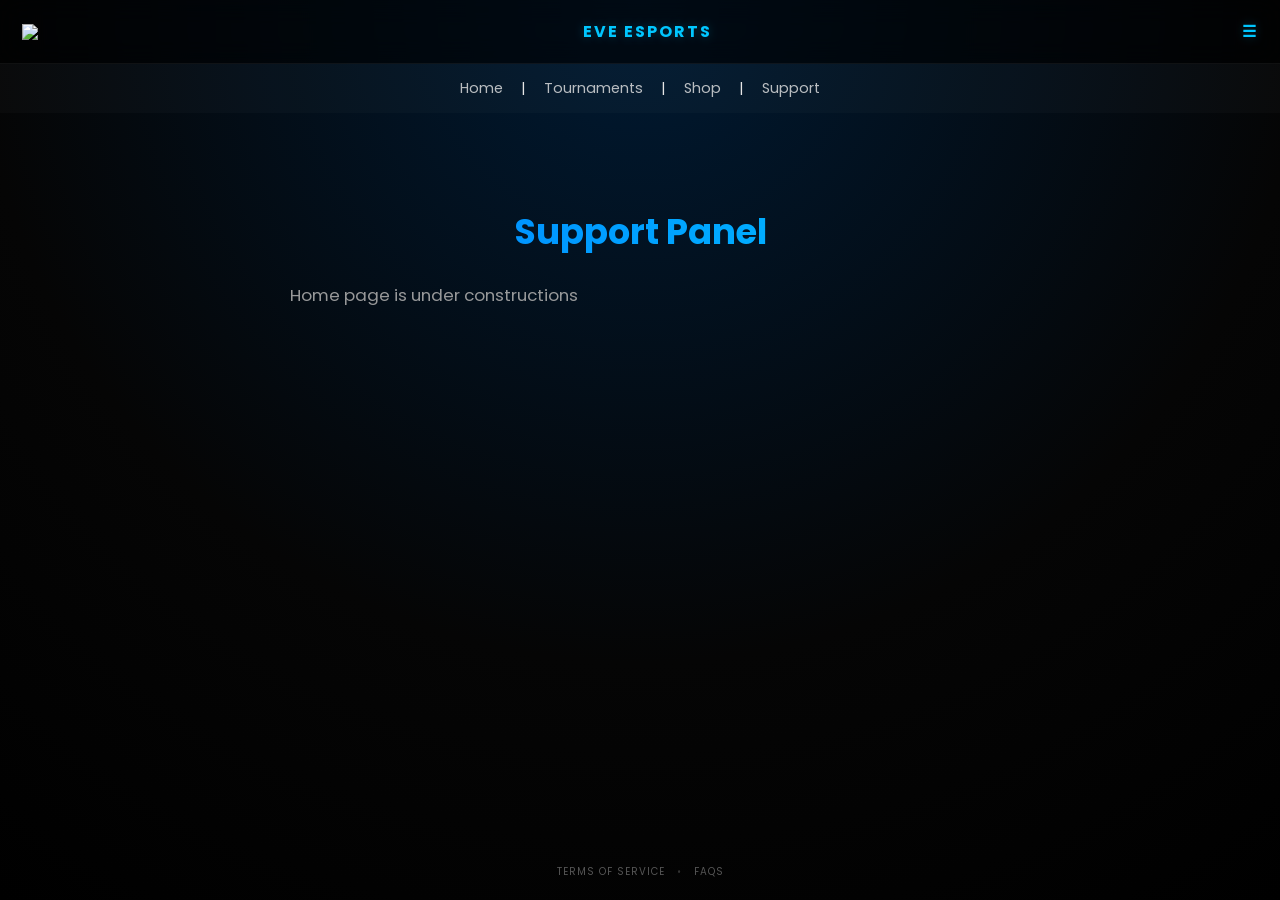
==== contact.html @ da12627e "Add files via upload" ====
<!DOCTYPE html>
<html lang="en">
<head>
    <meta charset="UTF-8">
    <meta name="viewport" content="width=device-width, initial-scale=1.0">
    <title>Page Name</title>

    <link href="https://fonts.googleapis.com/css2?family=Poppins:wght@400;600&display=swap" rel="stylesheet">
    <link rel="stylesheet" href="style.css">
</head>
<body>

<header class="navbar">
    <img src="https://res.cloudinary.com/ddbqinirs/image/upload/f_auto,q_auto/1719071244310_o99nod" width="30">
    <span>EVE ESPORTS</span>
    <span class="menu">☰</span>
</header>

<!-- Mini Nav -->
<div class="mini-nav">
  <a href="Home.html">Home</a>
  <span>|</span>
  <a href="tournaments.html">Tournaments</a>
  <span>|</span>
  <a href="shop.html">Shop</a><span>|</span>
    <a href="contact.html">Support</a>
</div>

<!-- Page Content -->
<section>
    <h2 class="section-title">Support Panel</h2>

    <p class="text">
        Home page is under constructions
    </p>
</section>





<!-- footer -->
<div class="footer-legal">
    <a href="#">Terms of Service</a>
    <span>•</span>
    <a href="#">FAQs</a>
</div>

</body>
</html>
---- style.css ----
@import url('https://fonts.googleapis.com/css2?family=Poppins:wght@400;600;700&display=swap');

/* =========================
   ROOT + GLOBAL SETTINGS
========================= */
:root {
    --primary: #00c6ff;
    --secondary: #007bff;
    --bg: #050505;
    --text: #e0e0e0;
    --muted: #a0a0a0;
}

* {
    box-sizing: border-box;
}

/* =========================
   BODY
========================= */
body {
    background: radial-gradient(
        circle at top,
        #001a33 0%,
        #050505 60%,
        #000000 100%
    );

    color: var(--text);
    font-family: 'Poppins', sans-serif;
    margin: 0;
    padding: 0;
    line-height: 1.7;

    min-height: 100vh;
    overflow-x: hidden;
}

/* =========================
   NAVBAR
========================= */
.navbar {
    display: flex;
    align-items: center;
    justify-content: space-between;
    padding: 18px 22px;
    background: rgba(0, 0, 0, 0.6);
    backdrop-filter: blur(12px);
    border-bottom: 1px solid rgba(255, 255, 255, 0.06);
    position: sticky;
    top: 0;
    z-index: 100;
}

.navbar span {
    font-weight: 700;
    letter-spacing: 2px;
    color: var(--primary);
    text-shadow: 0 0 10px rgba(0, 198, 255, 0.25);
}

/* =========================
   MINI NAV
========================= */
.mini-nav {
    display: flex;
    justify-content: center;
    gap: 18px;
    padding: 12px;
    background: rgba(255, 255, 255, 0.02);
    font-size: 0.9rem;
}

.mini-nav a {
    color: var(--text);
    text-decoration: none;
    transition: 0.3s;
    opacity: 0.8;
}

.mini-nav a:hover {
    color: var(--primary);
    opacity: 1;
}

/* =========================
   SECTIONS
========================= */
section {
    padding: 60px 20px;
    max-width: 850px;
    margin: 0 auto;
}

/* =========================
   SECTION TITLE
========================= */
.section-title {
    font-size: 2.2rem;
    margin-bottom: 18px;
    text-align: center;
    background: linear-gradient(90deg, var(--secondary), var(--primary));
    -webkit-background-clip: text;
    -webkit-text-fill-color: transparent;
}

/* =========================
   TEXT / PARAGRAPH
========================= */
.texts {
    color: var(--muted);
    font-size: 1rem;
    text-align: center;
    line-height: 1.8;
    letter-spacing: 0.4px;
    max-width: 680px;
    margin: 0 auto;
    text-shadow: 0 0 12px rgba(0, 198, 255, 0.08);
}

/* =========================
   FEATURED SECTION
========================= */
.featured-section {
    text-align: center;
    margin-top: 20px;
}

/* =========================
   BUTTON
========================= */
.featured-btn {
    background: linear-gradient(90deg, var(--secondary), var(--primary));
    border: none;
    padding: 12px 34px;
    color: white;
    border-radius: 50px;
    font-weight: 600;
    text-transform: uppercase;
    letter-spacing: 1px;
    box-shadow: 0 6px 20px rgba(0, 123, 255, 0.35);
    cursor: pointer;
    transition: 0.3s;
    margin-bottom: 30px;
}

.featured-btn:hover {
    transform: translateY(-2px);
    box-shadow: 0 8px 25px rgba(0, 198, 255, 0.45);
}

/* =========================
   GAMES SECTION
========================= */
.games {
    display: flex;
    justify-content: center;
    gap: 10px;
    padding: 0 15px;
}

.games img {
    width: 31%;
    border-radius: 14px;
    border: 1px solid rgba(255, 255, 255, 0.08);
    transition: 0.4s ease;
}

.games img:hover {
    transform: scale(1.06);
    border-color: var(--primary);
    box-shadow: 0 10px 30px rgba(0, 198, 255, 0.15);
}

/* =========================
   STATS GRID
========================= */
.stats-grid {
    display: grid !important;
    grid-template-columns: 1fr 1fr !important;
    gap: 15px !important;
    padding: 20px !important;
    width: 100% !important;
    box-sizing: border-box !important;
}

.stat-box {
    background: rgba(255, 255, 255, 0.03);
    border: 1px solid rgba(0, 123, 255, 0.25);
    border-radius: 16px;
    padding: 22px 10px;
    text-align: center;
    display: flex;
    flex-direction: column;
    align-items: center;
    transition: 0.3s;
}

.stat-box:hover {
    transform: translateY(-4px);
    border-color: var(--primary);
    box-shadow: 0 10px 25px rgba(0, 198, 255, 0.1);
}

.stat-box i {
    color: var(--secondary);
    font-size: 24px;
    margin-bottom: 10px;
}

.stat-box h2 {
    font-size: 20px;
    margin: 5px 0;
    color: #fff;
}

.stat-box p {
    font-size: 10px;
    color: #888;
    margin: 0;
    text-transform: uppercase;
}

/* =========================
   SOCIAL
========================= */
.social-container {
    display: flex !important;
    justify-content: center !important;
    gap: 15px !important;
    padding: 30px 0 !important;
}

.social-icon {
    width: 50px;
    height: 50px;
    background: rgba(255, 255, 255, 0.03);
    border: 1px solid rgba(255, 255, 255, 0.08);
    border-radius: 12px;
    display: flex;
    justify-content: center;
    align-items: center;
    color: white;
    text-decoration: none;
    font-size: 20px;
    transition: 0.3s;
}

.social-icon:hover {
    border-color: var(--primary);
    color: var(--primary);
    transform: translateY(-4px);
    box-shadow: 0 0 15px rgba(0, 198, 255, 0.15);
}

/* =========================
   FOOTER
========================= */
footer {
    padding: 40px 20px;
    text-align: center;
}

.risewitheve {
    font-size: 0.8rem;
    text-align: center;
    padding: 16px 8px;
    letter-spacing: 2px;
    text-transform: uppercase;

    background: linear-gradient(to right, var(--primary), var(--secondary));
    -webkit-background-clip: text;
    -webkit-text-fill-color: transparent;

    animation: softPulse 4s ease-in-out infinite;
}

@keyframes softPulse {
    0%, 100% { opacity: 0.45; }
    50% { opacity: 0.75; }
}

/* =========================
   FOOTER LEGAL
========================= */
.footer-legal {
    text-align: center;
    padding: 20px 0;
    font-size: 10px;
    letter-spacing: 1px;
    text-transform: uppercase;
}

.footer-legal a {
    color: #555;
    text-decoration: none;
    transition: 0.3s;
}

.footer-legal a:hover {
    color: var(--primary);
}

.footer-legal span {
    color: #333;
    margin: 0 8px;
}

/* Home Page done*/

/* Landing Page shuru */
:root {
    --primary: #00c6ff;
    --secondary: #007bff;
    --bg: #050505;
    --text: #e6e6e6;
    --muted: #a8a8a8;
}

.hero {
    min-height: 80vh;
    display: flex;
    flex-direction: column;
    justify-content: center;
    align-items: center;
    padding: 80px 20px 40px;
    text-align: center;

    background:
        radial-gradient(
        circle at top,
        #001a33 0%,
        #050505 60%,
        #000000 100%
    );
}

.hero-logo {
    width: 95px;
    height: auto;
    margin-bottom: 18px;

    /* smooth entry animation */
    opacity: 0;
    transform: translateY(-15px);
    animation: logoFade 1s ease-out forwards;

    /* premium glow effect */
    filter: drop-shadow(0 0 12px rgba(0, 198, 255, 0.35));
}

@keyframes logoFade {
    to {
        opacity: 1;
        transform: translateY(0);
    }
}
.hero-logo:hover {
    transform: scale(1.05);
    filter: drop-shadow(0 0 18px rgba(0, 198, 255, 0.6));
    transition: 0.3s ease;
}.

.section-title {
    font-size: 2.6rem;
    margin-bottom: 18px;
    text-align: center;
    background: linear-gradient(90deg, var(--secondary), var(--primary));
    -webkit-background-clip: text;
    -webkit-text-fill-color: transparent;
    letter-spacing: 1px;
    animation: titleFade 1.2s ease-out;
}

@keyframes titleFade {
    from {
        opacity: 0;
        transform: translateY(20px);
    }
    to {
        opacity: 1;
        transform: translateY(0);
    }
}

.text {
    color: var(--muted);
    font-size: 1.05rem;
    line-height: 1.8;
    max-width: 700px;
    margin: 0 auto;
    opacity: 0.9;
    animation: textFade 1.5s ease-out;
}

@keyframes textFade {
    from {
        opacity: 0;
        transform: translateY(15px);
    }
    to {
        opacity: 0.9;
        transform: translateY(0);
    }
}

/* CTA BUTTON */
.featured-btn {
    margin-top: 25px;
    background: linear-gradient(90deg, var(--secondary), var(--primary));
    border: none;
    padding: 14px 38px;
    color: white;
    border-radius: 50px;
    font-weight: 600;
    text-transform: uppercase;
    letter-spacing: 1px;
    box-shadow: 0 8px 25px rgba(0, 123, 255, 0.3);
    cursor: pointer;
    transition: 0.3s ease;
    animation: btnFade 1.8s ease-out;
}

@keyframes btnFade {
    from {
        opacity: 0;
        transform: scale(0.9);
    }
    to {
        opacity: 1;
        transform: scale(1);
    }
}

.featured-btn:hover {
    transform: translateY(-3px);
    box-shadow: 0 12px 35px rgba(0, 198, 255, 0.4);
}


/* ===========Loader====== */
#loader {
    position: fixed;
    inset: 0;
    background: #050505;

    display: none;
    flex-direction: column;
    justify-content: center;
    align-items: center;

    z-index: 9999;
}

.spinner {
    width: 55px;
    height: 55px;
    border: 4px solid rgba(255,255,255,0.1);
    border-top: 4px solid #00c6ff;
    border-radius: 50%;
    animation: spin 1s linear infinite;
}

#loader p {
    margin-top: 12px;
    color: #aaa;
    letter-spacing: 1px;
    font-family: Poppins;
}

@keyframes spin {
    0% { transform: rotate(0); }
    100% { transform: rotate(360deg); }
}

.footer-legal {
    position: fixed;
    bottom: 0;
    width: 100%;
}

Completed almost
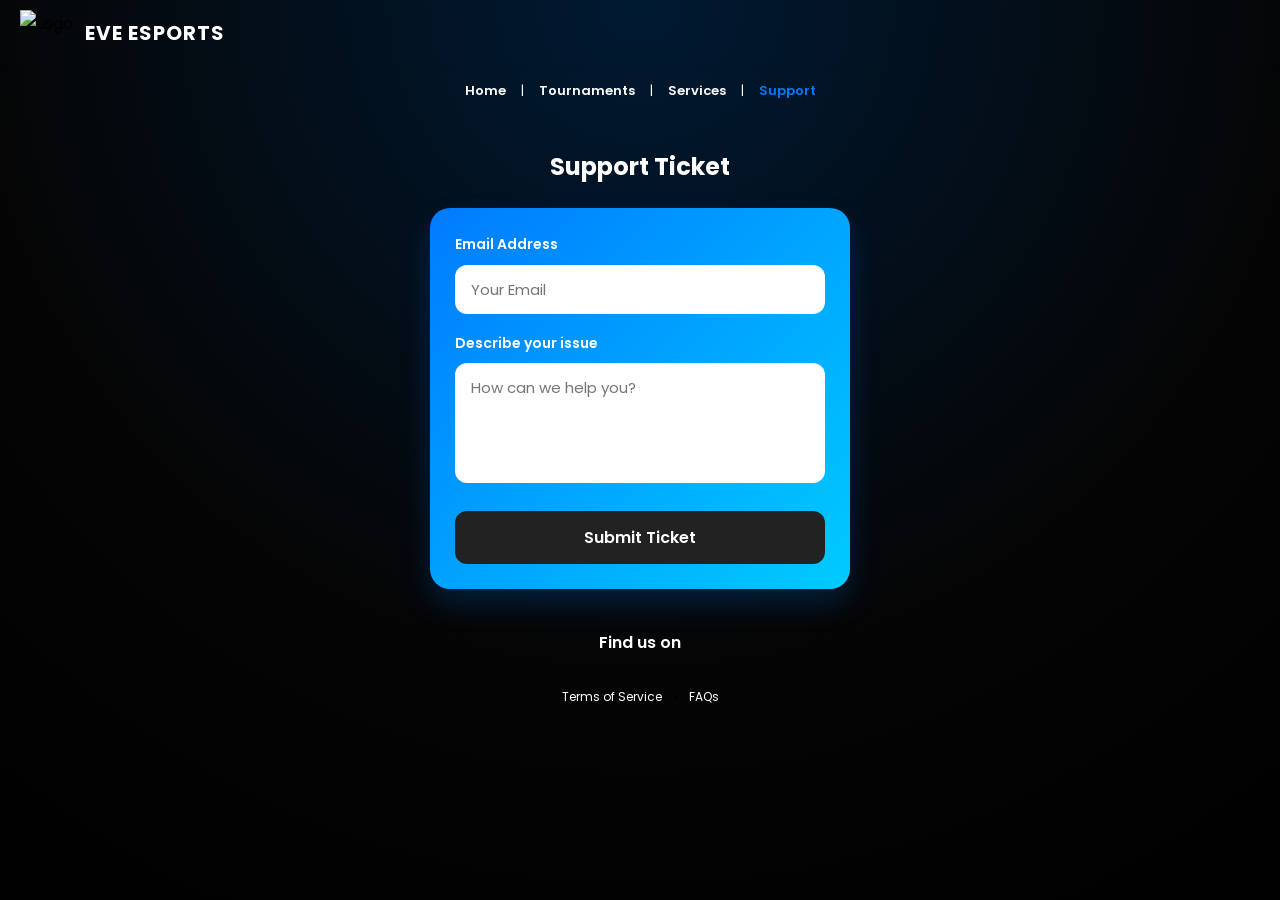
==== commit 52345a38: "Add files via upload" ====
--- a/contact.html
+++ b/contact.html
@@ -2,44 +2,236 @@
 <html lang="en">
 <head>
     <meta charset="UTF-8">
-    <meta name="viewport" content="width=device-width, initial-scale=1.0">
-    <title>Page Name</title>
+    <meta name="viewport" content="width=device-width, initial-scale=1.0, maximum-scale=1.0, user-scalable=no">
+    <title>EVE Esports</title>
 
     <link href="https://fonts.googleapis.com/css2?family=Poppins:wght@400;600&display=swap" rel="stylesheet">
-    <link rel="stylesheet" href="style.css">
+
+    <style>
+        /* Global Reset */
+        * {
+            margin: 0;
+            padding: 0;
+            box-sizing: border-box;
+            font-family: 'Poppins', sans-serif;
+        }
+
+        body {
+    background: radial-gradient(
+        circle at top,
+        #001a33 0%,
+        #050505 60%,
+        #000000 100%
+    );
+
+    color: var(--text);
+    font-family: 'Poppins', sans-serif;
+    margin: 0;
+    padding: 0;
+    line-height: 1.7;
+
+    min-height: 100vh;
+    overflow-x: hidden;
+}
+
+        /* Fixed Navbar */
+        .navbar {
+            display: flex;
+            align-items: center;
+            justify-content: flex-start;
+            padding: 10px 20px;
+            box-shadow: 0 2px 10px rgba(0,0,0,0.05);
+            width: 100%;
+        }
+
+        .brand-logo {
+            height: 45px;
+            width: auto;
+            margin-right: 12px;
+        }
+
+        .brand-name {
+            font-size: 20px;
+            font-weight: 700;
+            color: #fff;
+            letter-spacing: 1px;
+        }
+
+        /* Mini Nav Section */
+        .mini-nav {
+            display: flex;
+            justify-content: center;
+            align-items: center;
+            gap: 15px;
+            padding: 15px 10px;
+            font-size: 13px;
+            width: 100%;
+        }
+
+        .mini-nav a {
+            text-decoration: none;
+            color: #fff;
+            font-weight: 600;
+            transition: color 0.3s;
+        }
+
+        .mini-nav a:hover {
+            color: #007bff;
+        }
+
+        .mini-nav span {
+            color: #fff;
+        }
+
+        
+        .section-title {
+            text-align: center;
+            margin: 30px 0 10px 0;
+            font-size: 24px;
+            color: #fff;
+        }
+
+        .support-box {
+            max-width: 90%;
+            width: 420px;
+            margin: 20px auto 40px auto;
+            padding: 25px;
+            background: linear-gradient(135deg, #007bff, #00cbff);
+            border-radius: 20px;
+            box-shadow: 0 15px 30px rgba(0, 123, 255, 0.2);
+        }
+
+        .support-form {
+            display: flex;
+            flex-direction: column;
+            gap: 18px;
+        }
+
+        .form-field {
+            display: flex;
+            flex-direction: column;
+            gap: 8px;
+        }
+
+        .form-field label {
+            font-weight: 600;
+            color: white;
+            font-size: 14px;
+        }
+
+        .form-field input, 
+        .form-field textarea {
+            padding: 12px 15px;
+            border: 1px solid rgba(255,255,255,0.3);
+            border-radius: 12px;
+            font-size: 15px;
+            outline: none;
+            width: 100%;
+        }
+
+        .form-field textarea {
+            height: 120px;
+            resize: none;
+        }
+
+        .submit-btn {
+            background-color: #222;
+            color: white;
+            padding: 14px;
+            border: none;
+            border-radius: 12px;
+            font-size: 16px;
+            font-weight: 600;
+            cursor: pointer;
+            transition: background 0.3s, transform 0.2s;
+            margin-top: 10px;
+        }
+
+        .submit-btn:hover {
+            background-color: #000;
+            transform: translateY(-2px);
+        }
+
+        /* Footer */
+        .risewitheve {
+            text-align: center;
+            font-weight: 600;
+            color: #fff;
+            margin-top: 20px;
+        }
+
+        .social-container {
+            display: flex;
+            justify-content: center;
+            gap: 25px;
+            margin: 15px 0;
+        }
+
+        .social-icon {
+            font-size: 22px;
+            color: #007bff;
+            text-decoration: none;
+        }
+
+        .footer-legal {
+            text-align: center;
+            padding-bottom: 30px;
+            font-size: 12px;
+        }
+
+        .footer-legal a {
+            color: #fff;
+            text-decoration: none;
+            margin: 0 8px;
+        }
+    </style>
 </head>
 <body>
 
 <header class="navbar">
-    <img src="https://res.cloudinary.com/ddbqinirs/image/upload/f_auto,q_auto/1719071244310_o99nod" width="30">
-    <span>EVE ESPORTS</span>
-    <span class="menu">☰</span>
+    <img src="https://res.cloudinary.com/ddbqinirs/image/upload/f_auto,q_auto/1719071244310_o99nod" alt="Logo" class="brand-logo">
+    <span class="brand-name">EVE ESPORTS</span>
 </header>
 
-<!-- Mini Nav -->
-<div class="mini-nav">
-  <a href="Home.html">Home</a>
+<nav class="mini-nav">
+  <a href="home.html">Home</a>
   <span>|</span>
   <a href="tournaments.html">Tournaments</a>
   <span>|</span>
-  <a href="shop.html">Shop</a><span>|</span>
-    <a href="contact.html">Support</a>
+  <a href="service.html">Services</a>
+  <span>|</span>
+  <a href="contact.html" style="color: #007bff;">Support</a>
+</nav>
+
+<main>
+    <h2 class="section-title">Support Ticket</h2>
+
+    <div class="support-box">
+        <form action="https://formspree.io/f/mykoyzzv" method="POST" class="support-form">
+            <div class="form-field">
+                <label for="email">Email Address</label>
+                <input type="email" id="email" name="email" placeholder="Your Email" required>
+            </div>
+
+            <div class="form-field">
+                <label for="issue">Describe your issue</label>
+                <textarea id="issue" name="issue" placeholder="How can we help you?" required></textarea>
+            </div>
+
+            <button type="submit" class="submit-btn">Submit Ticket</button>
+        </form>
+    </div>
+</main>
+
+<div class="risewitheve">Find us on</div>
+
+<div class="social-container">
+  <a href="https://instagram.com/eveesports.in" class="social-icon"><i class="fab fa-instagram"></i></a>
+  <a href="#" class="social-icon"><i class="fab fa-discord"></i></a>
+  <a href="#" class="social-icon"><i class="fab fa-youtube"></i></a>
+  <a href="#" class="social-icon"><i class="fab fa-linkedin"></i></a>
 </div>
 
-<!-- Page Content -->
-<section>
-    <h2 class="section-title">Support Panel</h2>
-
-    <p class="text">
-        Home page is under constructions
-    </p>
-</section>
-
-
-
-
-
-<!-- footer -->
 <div class="footer-legal">
     <a href="#">Terms of Service</a>
     <span>•</span>
@@ -47,4 +239,4 @@
 </div>
 
 </body>
-</html>+</html>
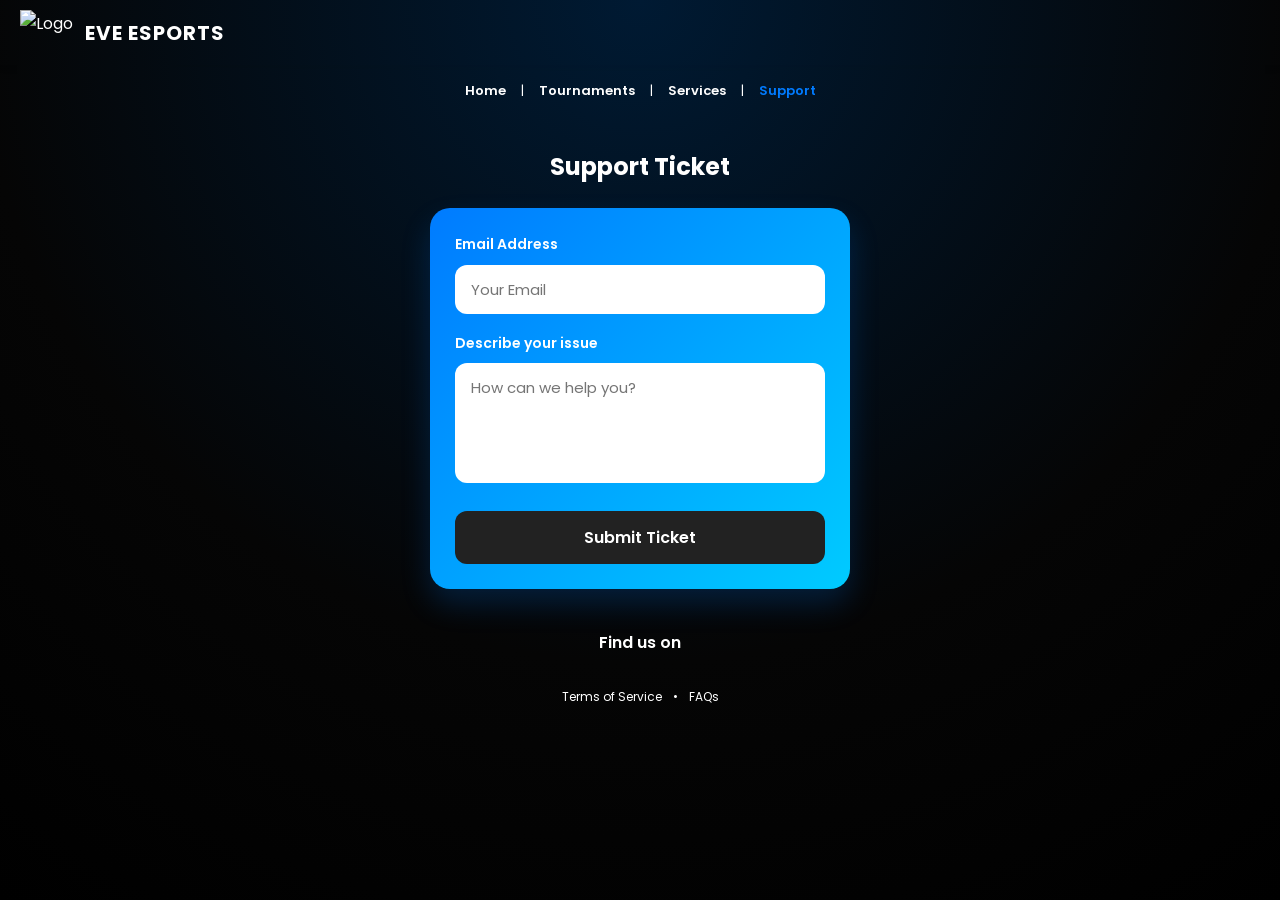
==== commit 080e56fc: "Add files via upload" ====
--- a/contact.html
+++ b/contact.html
@@ -17,22 +17,12 @@
         }
 
         body {
-    background: radial-gradient(
-        circle at top,
-        #001a33 0%,
-        #050505 60%,
-        #000000 100%
-    );
-
-    color: var(--text);
-    font-family: 'Poppins', sans-serif;
-    margin: 0;
-    padding: 0;
-    line-height: 1.7;
-
-    min-height: 100vh;
-    overflow-x: hidden;
-}
+            background: radial-gradient(circle at top, #001a33 0%, #050505 60%, #000000 100%);
+            color: #fff;
+            line-height: 1.7;
+            min-height: 100vh;
+            overflow-x: hidden;
+        }
 
         /* Fixed Navbar */
         .navbar {
@@ -57,7 +47,7 @@
             letter-spacing: 1px;
         }
 
-        /* Mini Nav Section */
+        /* Mini Nav Section (Aapka original style) */
         .mini-nav {
             display: flex;
             justify-content: center;
@@ -83,7 +73,6 @@
             color: #fff;
         }
 
-        
         .section-title {
             text-align: center;
             margin: 30px 0 10px 0;
@@ -152,38 +141,44 @@
             transform: translateY(-2px);
         }
 
+        /* POPUP STYLING */
+        #successPopup {
+            display: none;
+            position: fixed;
+            top: 0; left: 0;
+            width: 100%; height: 100%;
+            background: rgba(0, 0, 0, 0.85);
+            justify-content: center;
+            align-items: center;
+            z-index: 9999;
+        }
+        .popup-card {
+            background: #1a1a1a;
+            padding: 30px;
+            border-radius: 20px;
+            text-align: center;
+            border: 1px solid #007bff;
+            width: 85%;
+            max-width: 320px;
+        }
+        .popup-card h3 { color: white; margin-bottom: 10px; }
+        .popup-card p { color: #ccc; font-size: 14px; margin-bottom: 20px; }
+        .popup-card button {
+            background: #007bff;
+            color: white;
+            border: none;
+            padding: 10px 25px;
+            border-radius: 8px;
+            cursor: pointer;
+            font-weight: 600;
+        }
+
         /* Footer */
-        .risewitheve {
-            text-align: center;
-            font-weight: 600;
-            color: #fff;
-            margin-top: 20px;
-        }
-
-        .social-container {
-            display: flex;
-            justify-content: center;
-            gap: 25px;
-            margin: 15px 0;
-        }
-
-        .social-icon {
-            font-size: 22px;
-            color: #007bff;
-            text-decoration: none;
-        }
-
-        .footer-legal {
-            text-align: center;
-            padding-bottom: 30px;
-            font-size: 12px;
-        }
-
-        .footer-legal a {
-            color: #fff;
-            text-decoration: none;
-            margin: 0 8px;
-        }
+        .risewitheve { text-align: center; font-weight: 600; color: #fff; margin-top: 20px; }
+        .social-container { display: flex; justify-content: center; gap: 25px; margin: 15px 0; }
+        .social-icon { font-size: 22px; color: #007bff; text-decoration: none; }
+        .footer-legal { text-align: center; padding-bottom: 30px; font-size: 12px; }
+        .footer-legal a { color: #fff; text-decoration: none; margin: 0 8px; }
     </style>
 </head>
 <body>
@@ -207,7 +202,7 @@
     <h2 class="section-title">Support Ticket</h2>
 
     <div class="support-box">
-        <form action="https://formspree.io/f/mykoyzzv" method="POST" class="support-form">
+        <form id="ticketForm" action="https://formspree.io/f/mykoyzzv" method="POST" class="support-form">
             <div class="form-field">
                 <label for="email">Email Address</label>
                 <input type="email" id="email" name="email" placeholder="Your Email" required>
@@ -218,10 +213,18 @@
                 <textarea id="issue" name="issue" placeholder="How can we help you?" required></textarea>
             </div>
 
-            <button type="submit" class="submit-btn">Submit Ticket</button>
+            <button type="submit" class="submit-btn" id="submitBtn">Submit Ticket</button>
         </form>
     </div>
 </main>
+
+<div id="successPopup">
+    <div class="popup-card">
+        <h3>Submitted!</h3>
+        <p>Our team will reach out to you soon.</p>
+        <button onclick="closePopup()">OK</button>
+    </div>
+</div>
 
 <div class="risewitheve">Find us on</div>
 
@@ -238,5 +241,43 @@
     <a href="#">FAQs</a>
 </div>
 
+<script>
+    const form = document.getElementById('ticketForm');
+    const btn = document.getElementById('submitBtn');
+    const popup = document.getElementById('successPopup');
+
+    form.addEventListener('submit', function(e) {
+        e.preventDefault(); // Redirect rokne ke liye
+        
+        btn.innerHTML = "Sending...";
+        btn.disabled = true;
+
+        const data = new FormData(form);
+
+        fetch(form.action, {
+            method: 'POST',
+            body: data,
+            headers: { 'Accept': 'application/json' }
+        }).then(response => {
+            if (response.ok) {
+                popup.style.display = 'flex'; // Pop-up dikhao
+                form.reset(); // Form reset karo
+            } else {
+                alert("Oops! There was a problem submitting your form");
+            }
+            btn.innerHTML = "Submit Ticket";
+            btn.disabled = false;
+        }).catch(error => {
+            alert("Error: Check your connection");
+            btn.innerHTML = "Submit Ticket";
+            btn.disabled = false;
+        });
+    });
+
+    function closePopup() {
+        popup.style.display = 'none';
+    }
+</script>
+
 </body>
 </html>
